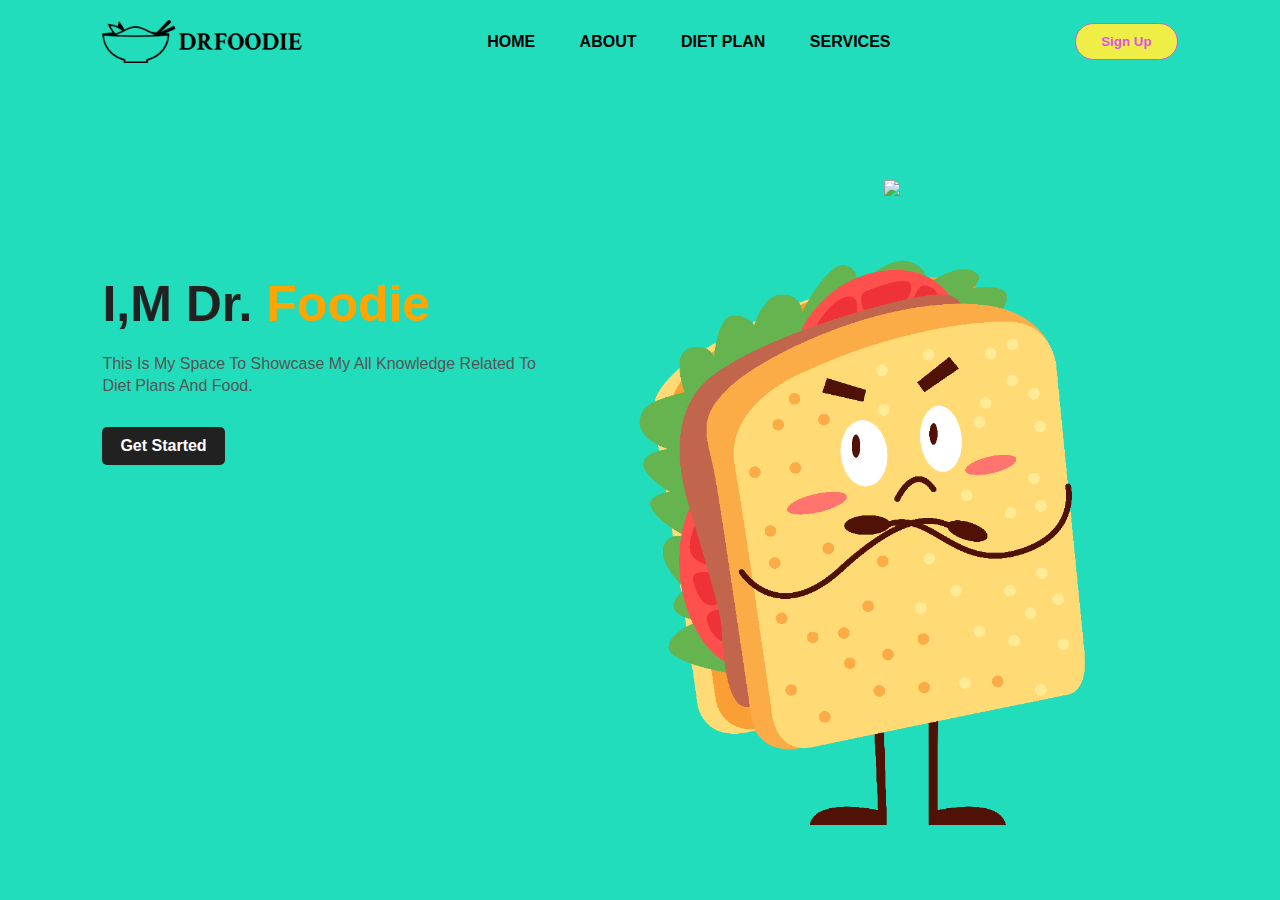
==== index.html @ 80093fc6 "Initial commit" ====
<!DOCTYPE html>
<html lang="en">
<head>
    <meta charset="UTF-8">
    <meta http-equiv="X-UA-Compatible" content="IE=edge">
    <meta name="viewport" content="width=device-width, initial-scale=1.0">
    <title>Food & Nutrients</title>
    <link rel="stylesheet" href="styles.css">
    <link rel="stylesheet" href="https://cdnjs.cloudflare.com/ajax/libs/font-awesome/5.15.3/css/all.min.css" integrity="sha512-iBBXm8fW90+nuLcSKlbmrPcLa0OT92xO1BIsZ+ywDWZCvqsWgccV3gFoRBv0z+8dLJgyAHIhR35VZc2oM/gI1w==" crossorigin="anonymous" referrerpolicy="no-referrer" />
</head>
<body>
    <div class="hero">
        <nav>
            <img src="images/logo.png" class="logo">
            <ul>
                <li><a href="#">HOME</a></li>
                <li><a href="#">ABOUT</a></li>
                <li><a href="#">DIET PLAN</a></li>
                <li><a href="#">SERVICES</a></li>
            </ul>
            <button type="button" class="btn btn-primary"><b>Sign Up</b></button>
        </nav>
        <div class="detel">
            <h1>I,M Dr. <span>Foodie</span></h1>
            <p>This Is My Space To Showcase My 
                All Knowledge Related To <br> Diet Plans And Food. </p>
            <a href="#">Get Started</a>
        </div>
        <div class="images">
            <img src="images/shape-2.png" class="shape">
            <img src="images/Food.png" class="Food">
        </div>

        <div class="social">
           <a href="#"><i class="fab fa-linkedin"></i></a>
           <a href="#"><i class="fab fa-instagram"></i></a>
           <a href="#"><i class="fab fa-twitter"></i></a>
        </div>
    </div>
</body>
</html>
---- styles.css ----
*{
    margin: 0;
    padding: 0;
    font-family: sans-serif;
}

.hero{
    position: relative;
    width: 100%;
    height: 100vh;
    background: #22ddbb;
    position: relative;
}

nav{
    display: flex;
    width: 84%;
    margin: auto;
    padding: 20px 0;
    align-items: center;
    justify-content: space-between;
}

.logo{
    width: 200px;
    cursor: pointer;
}
button{
    color: #e051e8;
    padding: 10px 25px;
    background: rgb(238, 238, 71);
    border: 1px solid #e051e8;
    border-radius: 20px;
    outline: none;
    transition: all 0.2s ease-in-out;

}
button:hover {
    color: #111110;
    box-shadow: 0 5px 15px rgba(145, 92, 182, .4);
    border: 1px solid #0b0b0b;
  }
nav ul li {
    display: inline-block;
    list-style: none;
    margin: 10px 20px;
}

nav ul li a{
    text-decoration: none;
    color: #000;
    font-weight: bold;
}

nav ul li a:hover{
    color: red;
}

.detel{
    margin-left: 8%;
    margin-top: 15%;
}

.detel h1{
    font-size: 50px;
    color: #212121;
    margin-bottom: 20px;
}

span{
    color: orange;
    
}

.detel p{
    color: #555;
    line-height: 22px;
}

.detel a{
    background: #212121;
    padding: 10px 18px;
    text-decoration: none;
    font-weight: bold;
    color: #fff;
    display: inline-block;
    margin: 30px 0;
    border-radius: 5px;
}

.images{
    width: 45%;
    height: 80%;
    position: absolute;
    bottom: 0;
    right: 100px;
}

.images img{
    height: 100%;
    position: absolute;
    left: 50%;
    bottom: 0;
    transform: translateX(-50%);
    transition: bottom 1s, left 1s;
    
}

.images:hover .shape{
    bottom: 40px;
}

.images:hover .Food{
    left: 45%;
}

.social{
    margin-left: 8%;
    margin-top: 100px;
}

.social a{
    font-size: 30px;
    color: #212121;
    margin-right: 20px;
}

.social a:hover{
    color: orange;
}
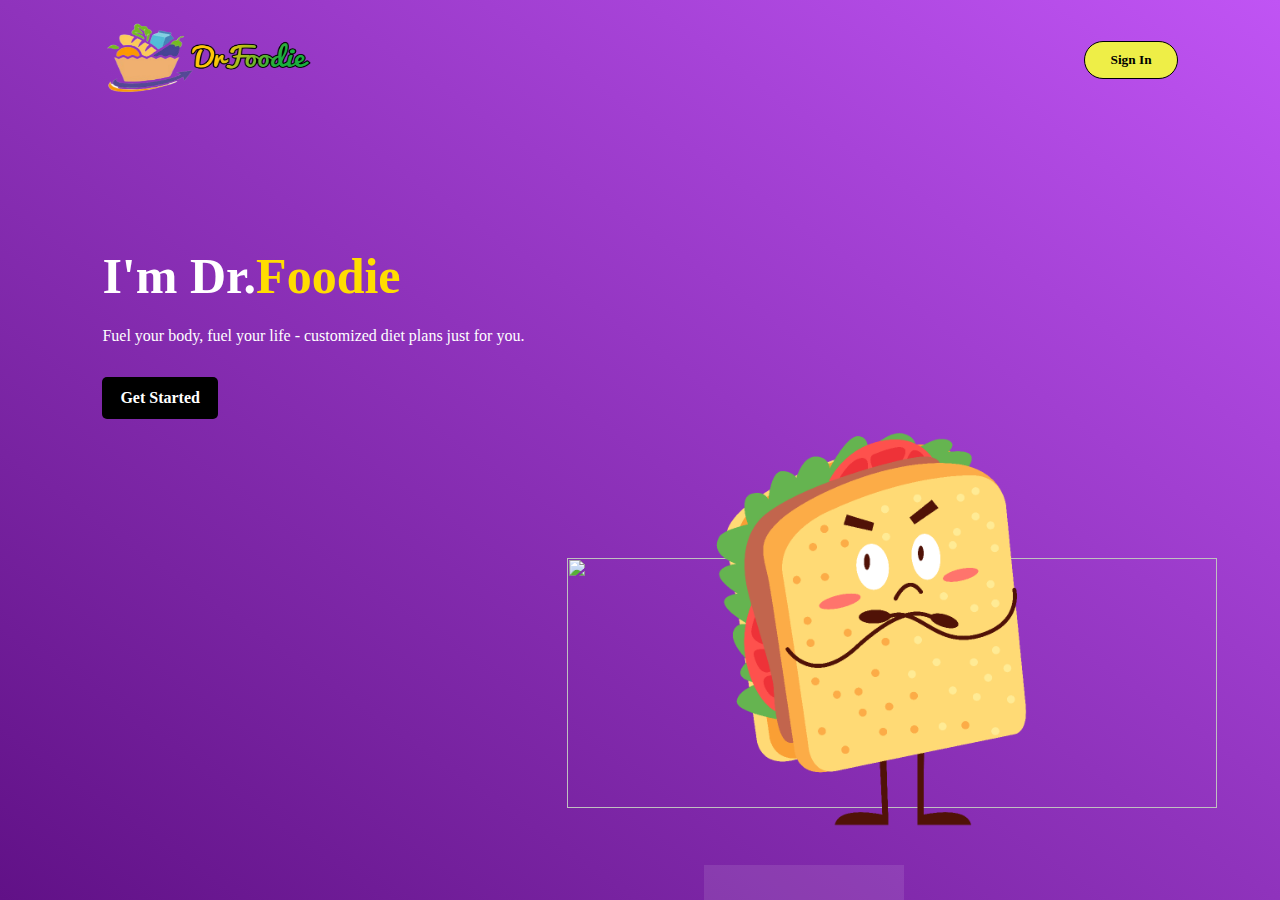
==== commit febcafb1: "index page finalise, bmi page styling, favicon" ====
--- a/index.html
+++ b/index.html
@@ -4,37 +4,51 @@
     <meta charset="UTF-8">
     <meta http-equiv="X-UA-Compatible" content="IE=edge">
     <meta name="viewport" content="width=device-width, initial-scale=1.0">
-    <title>Food & Nutrients</title>
+    <title>Dr.Foodie - Home</title>
+    <link rel="icon" type="image/x-icon" href="/images/favicon.png">
     <link rel="stylesheet" href="styles.css">
     <link rel="stylesheet" href="https://cdnjs.cloudflare.com/ajax/libs/font-awesome/5.15.3/css/all.min.css" integrity="sha512-iBBXm8fW90+nuLcSKlbmrPcLa0OT92xO1BIsZ+ywDWZCvqsWgccV3gFoRBv0z+8dLJgyAHIhR35VZc2oM/gI1w==" crossorigin="anonymous" referrerpolicy="no-referrer" />
 </head>
 <body>
     <div class="hero">
-        <nav>
-            <img src="images/logo.png" class="logo">
-            <ul>
-                <li><a href="#">HOME</a></li>
-                <li><a href="#">ABOUT</a></li>
-                <li><a href="#">DIET PLAN</a></li>
-                <li><a href="#">SERVICES</a></li>
-            </ul>
-            <button type="button" class="btn btn-primary"><b>Sign Up</b></button>
+        
+        <ul class="squares">
+            <li></li>
+            <li></li>
+            <li></li>
+            <li></li>
+            <li></li>
+            <li></li>
+            <li></li>
+            <li></li>
+            <li></li>
+            <li></li>
+        </ul>
+
+        <nav class="navbar navbar-light bg-indigo-400">
+            <div class="container">
+            <a class="navbar-brand" href="#">
+                <img src="/images/logo1.png" alt="" width="230" height="75">
+            </a>
+            </div>
+            <button type="button" class="btn btn-primary" onclick=""><b>Sign In</b></button>
         </nav>
+
         <div class="detel">
-            <h1>I,M Dr. <span>Foodie</span></h1>
-            <p>This Is My Space To Showcase My 
-                All Knowledge Related To <br> Diet Plans And Food. </p>
-            <a href="#">Get Started</a>
+            <h1>I'm Dr.<span id="Foodie">Foodie</span></h1>
+            <p>Fuel your body, fuel your life - customized diet plans just for you.</p>
+            <a href="/bmi.html"><span id="getStarted">Get Started </span></a>
         </div>
+        
         <div class="images">
-            <img src="images/shape-2.png" class="shape">
+            <img src="images/shape-6.png" class="shape">
             <img src="images/Food.png" class="Food">
         </div>
 
         <div class="social">
-           <a href="#"><i class="fab fa-linkedin"></i></a>
-           <a href="#"><i class="fab fa-instagram"></i></a>
-           <a href="#"><i class="fab fa-twitter"></i></a>
+           <a href="#"><i class="fab fa-linkedin" id="socialLinkedin"></i></a>
+           <a href="#"><i class="fab fa-instagram" id="socialInsta"></i></a>
+           <a href="#"><i class="fab fa-twitter" id="socialTwitter"></i></a>
         </div>
     </div>
 </body>
--- a/styles.css
+++ b/styles.css
@@ -1,14 +1,17 @@
 *{
     margin: 0;
     padding: 0;
-    font-family: sans-serif;
+    font-family: 'Comfortaa', cursive;
 }
 
 .hero{
     position: relative;
     width: 100%;
     height: 100vh;
-    background: #22ddbb;
+    overflow: hidden;    
+    background-color:#611187;
+    background-image: linear-gradient(to right top, #611187, #7823a1, #8f33bc, #a743d8, #c054f4);  
+    font-family: 'Comfortaa', cursive;
     position: relative;
 }
 
@@ -26,19 +29,19 @@
     cursor: pointer;
 }
 button{
-    color: #e051e8;
+    color: black;
     padding: 10px 25px;
     background: rgb(238, 238, 71);
-    border: 1px solid #e051e8;
+    border: 1px solid black;
     border-radius: 20px;
-    outline: none;
+    outline: #000;
     transition: all 0.2s ease-in-out;
 
 }
 button:hover {
-    color: #111110;
+    color: #f3232f;
     box-shadow: 0 5px 15px rgba(145, 92, 182, .4);
-    border: 1px solid #0b0b0b;
+    border: 1px solid #f32323;
   }
 nav ul li {
     display: inline-block;
@@ -58,34 +61,44 @@
 
 .detel{
     margin-left: 8%;
-    margin-top: 15%;
+    margin-top: 10%;
 }
 
 .detel h1{
     font-size: 50px;
-    color: #212121;
+    color: #fff;
     margin-bottom: 20px;
 }
 
 span{
-    color: orange;
+    color: rgb(255, 221, 0);
     
 }
 
 .detel p{
-    color: #555;
+    color: #fff;
     line-height: 22px;
 }
 
 .detel a{
-    background: #212121;
-    padding: 10px 18px;
+    background: black;
+    padding: 12px 18px;
     text-decoration: none;
     font-weight: bold;
     color: #fff;
     display: inline-block;
     margin: 30px 0;
     border-radius: 5px;
+}
+.detel a:hover {
+    background: rgb(255, 221, 0);
+}
+
+#getStarted {
+    color: #fff;
+}
+#getStarted:hover {
+    color: black;
 }
 
 .images{
@@ -97,7 +110,6 @@
 }
 
 .images img{
-    height: 100%;
     position: absolute;
     left: 50%;
     bottom: 0;
@@ -105,6 +117,15 @@
     transition: bottom 1s, left 1s;
     
 }
+.shape {
+    height: 250px;
+    width: 650px;
+    margin-bottom: 16%;
+}
+.Food {
+    height: 500px;
+    margin-bottom: 4%;
+}
 
 .images:hover .shape{
     bottom: 40px;
@@ -125,6 +146,116 @@
     margin-right: 20px;
 }
 
-.social a:hover{
-    color: orange;
-}+#socialTwitter:hover{
+    color: rgb(0, 162, 255);
+}
+
+#socialInsta:hover {
+    color: firebrick;
+}
+
+#socialLinkedin:hover {
+    color: rgb(5, 5, 137);
+}
+
+
+.squares li{
+    position: absolute;
+    display: block;
+    list-style: none;
+    background: rgba(255, 255, 255, 0.1);
+    animation: animate 20s linear infinite;
+    bottom: -165px;
+    width: 25px;
+    height: 25px;
+  }
+  
+  .squares li:nth-child(1){
+    left: 26%;
+    width: 90px;
+    height: 90px;
+    animation-delay: 0s;
+  }
+  
+  .squares li:nth-child(2){
+    left: 8%;
+    width: 5px;
+    height: 5px;
+    animation-delay: 5s;
+    animation-duration: 5s;
+  }
+  
+  .squares li:nth-child(3){
+    left: 10%;
+    width: 15px;
+    height: 15px;
+    animation-delay: 10s;
+  }
+  
+  .squares li:nth-child(4){
+    left: 20%;
+    width: 20px;
+    height: 20px;
+    animation-delay: 6s;
+    animation-duration: 40s;
+  }
+  
+  .squares li:nth-child(5){
+    left: 35%;
+    width: 80px;
+    height: 80px;
+    animation-delay: 2s;
+  }
+  
+  .squares li:nth-child(6){
+    left: 40%;
+    width: 40px;
+    height: 40px;
+    animation-delay: 10s;
+  }
+  
+  .squares li:nth-child(7){
+    left: 55%;
+    width: 200px;
+    height: 200px;
+  }
+  
+  .squares li:nth-child(8){
+    left: 65%;
+    width: 15px;
+    height: 15px;
+    animation-duration: 35s;
+  }
+  
+  .squares li:nth-child(9){
+    left: 70%;
+    width: 25px;
+    height: 25px;
+    animation-delay: 20s;
+    animation-duration: 20s;
+  }
+  
+  .squares li:nth-child(10){
+    left: 85%;
+    width: 100px;
+    height: 100px;
+    animation-delay: 1s;
+    animation-duration: 15s;
+  }
+  
+  @keyframes animate {
+    0% {
+      transform: translateY(0) rotate(0deg);
+      opacity: 1;
+      border-radius: 30%;
+      -webkit-border-radius: 30%;
+      -moz-border-radius: 30%;
+    }
+  
+    100% {
+      transform: translateY(-1000px) rotate(600deg);
+      opacity: 0;
+      border-radius: 50%;
+      -webkit-border-radius: 50%;
+      -moz-border-radius: 50%;  }
+  }